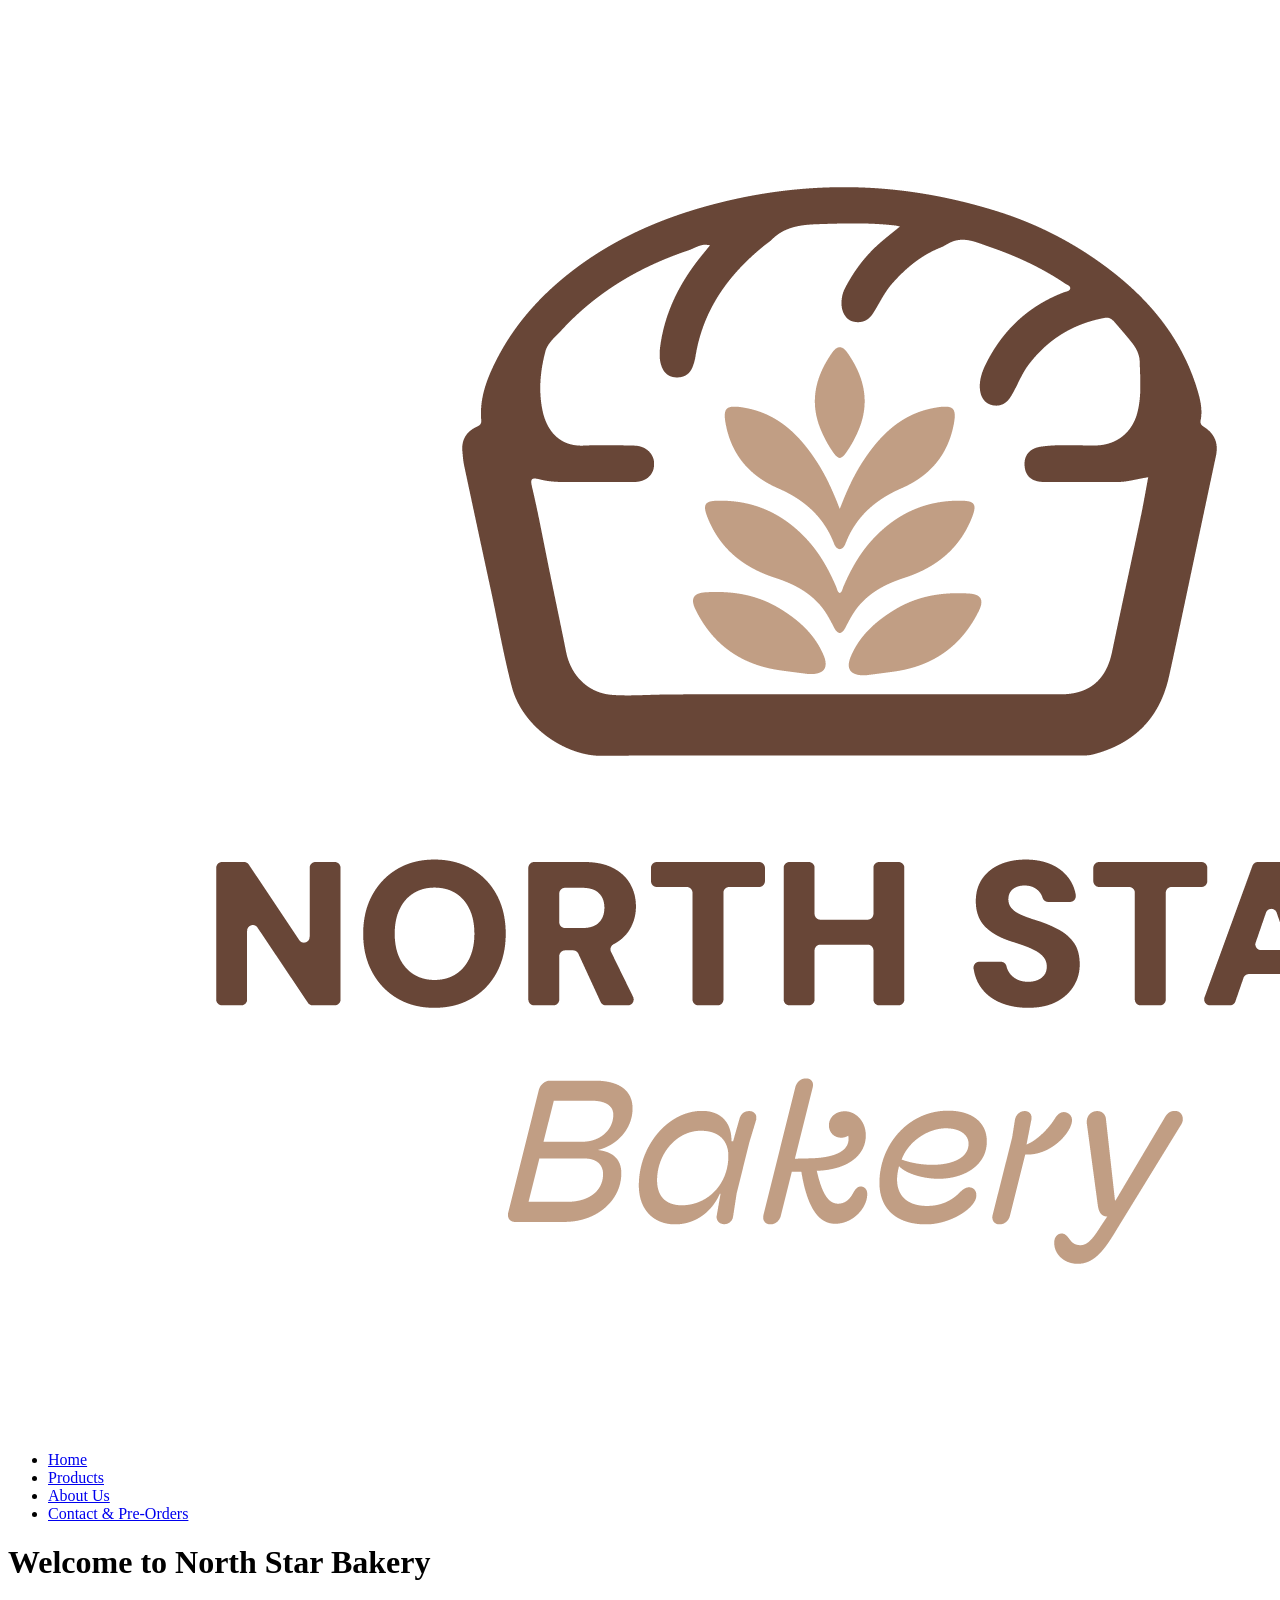
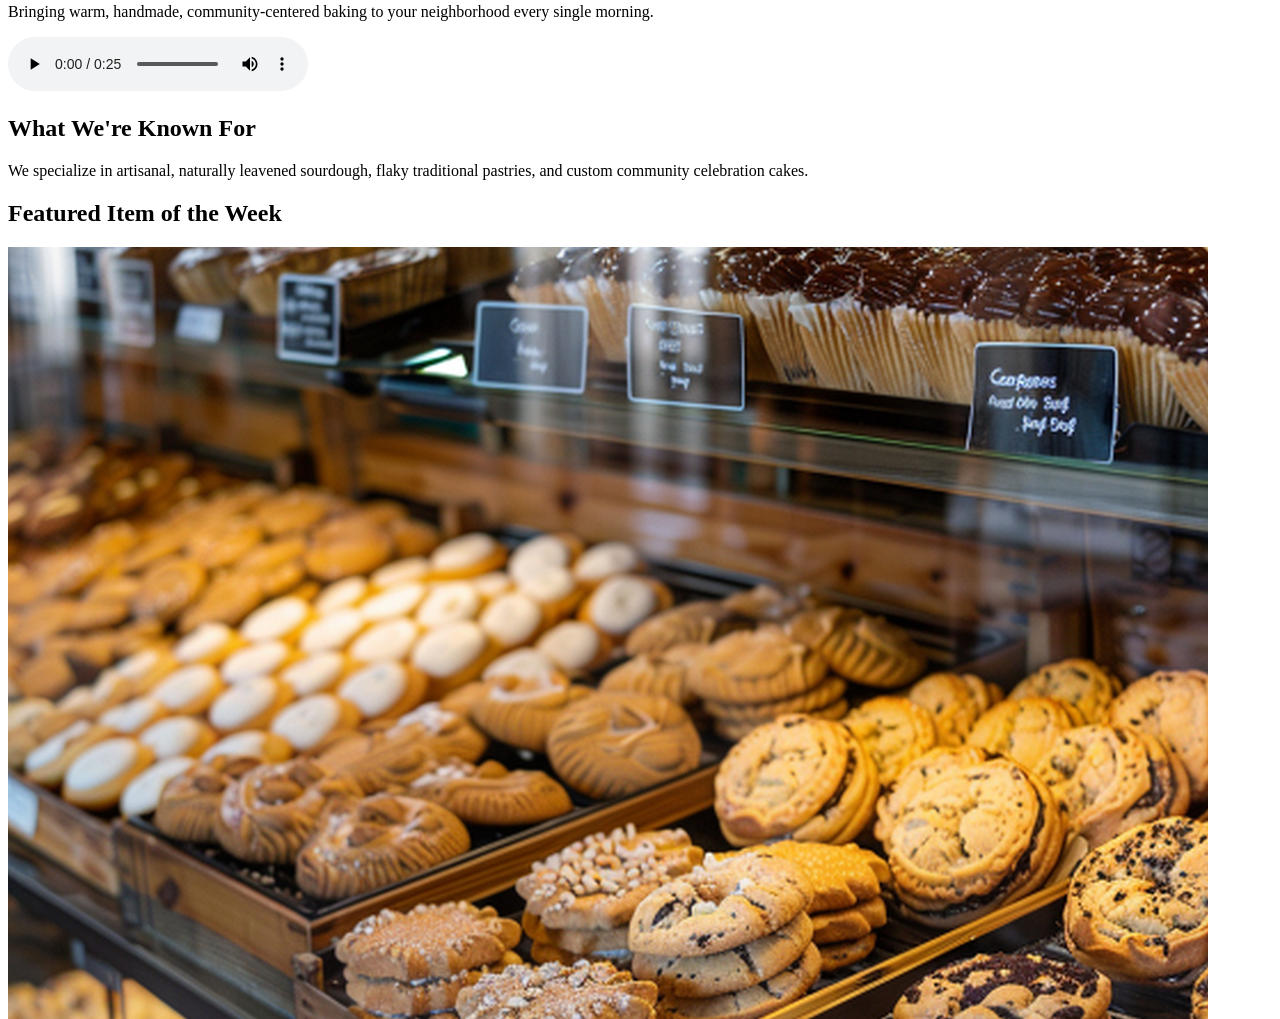
==== index.html @ 90bc3792 "Updated website code" ====
<!DOCTYPE html>
<html lang="en">
<head>
    <meta charset="UTF-8">
    <meta name="viewport" content="width=device-width, initial-scale=1.0">
    <title>Home | North Star Bakery</title>
</head>
<body>

    <header>
        <!-- Notice the added images/ folder path below -->
        <img src="images/bakery-logo_c.png" alt="North Star Bakery logo, a loaf a bread with a wheat ">
        <nav>
            <ul>
                <li><a href="index.html">Home</a></li>
                <li><a href="products.html">Products</a></li>
                <li><a href="about.html">About Us</a></li>
                <li><a href="contact.html">Contact &amp; Pre-Orders</a></li>
            </ul>
        </nav>
    </header>

    <main>
        <h1>Welcome to North Star Bakery</h1>
        <p>Bringing warm, handmade, community-centered baking to your neighborhood every single morning.</p>
        
        <audio controls>
            <source src="images/bakery-welcome_c.mp3" type="audio/mpeg">
            Your browser does not support the audio element. You can download our welcome message transcript on our contact page.
        </audio>

        <h2>What We're Known For</h2>
        <p>We specialize in artisanal, naturally leavened sourdough, flaky traditional pastries, and custom community celebration cakes.</p>

        <h2>Featured Item of the Week</h2>
        <picture>
            <source media="(min-width: 800px)" srcset="images/bakery-feature-large_c.png">
            <img src="images/bakery-feature-small_c.png" alt="A freshly baked batch of morning croissants cooling on a rustic wire rack">
        </picture>

        <h2>Hours &amp; Location</h2>
        <p><strong>Location:</strong> 123 Main Street, Neighborhood Center</p>
        <p><strong>Hours:</strong> Tuesday – Sunday: 6:00 AM – 2:00 PM | Closed Mondays</p>
    </main>

    <footer>
        <p>&copy; 2026 North Star Bakery. All rights reserved.</p>
    </footer>

</body>
</html>
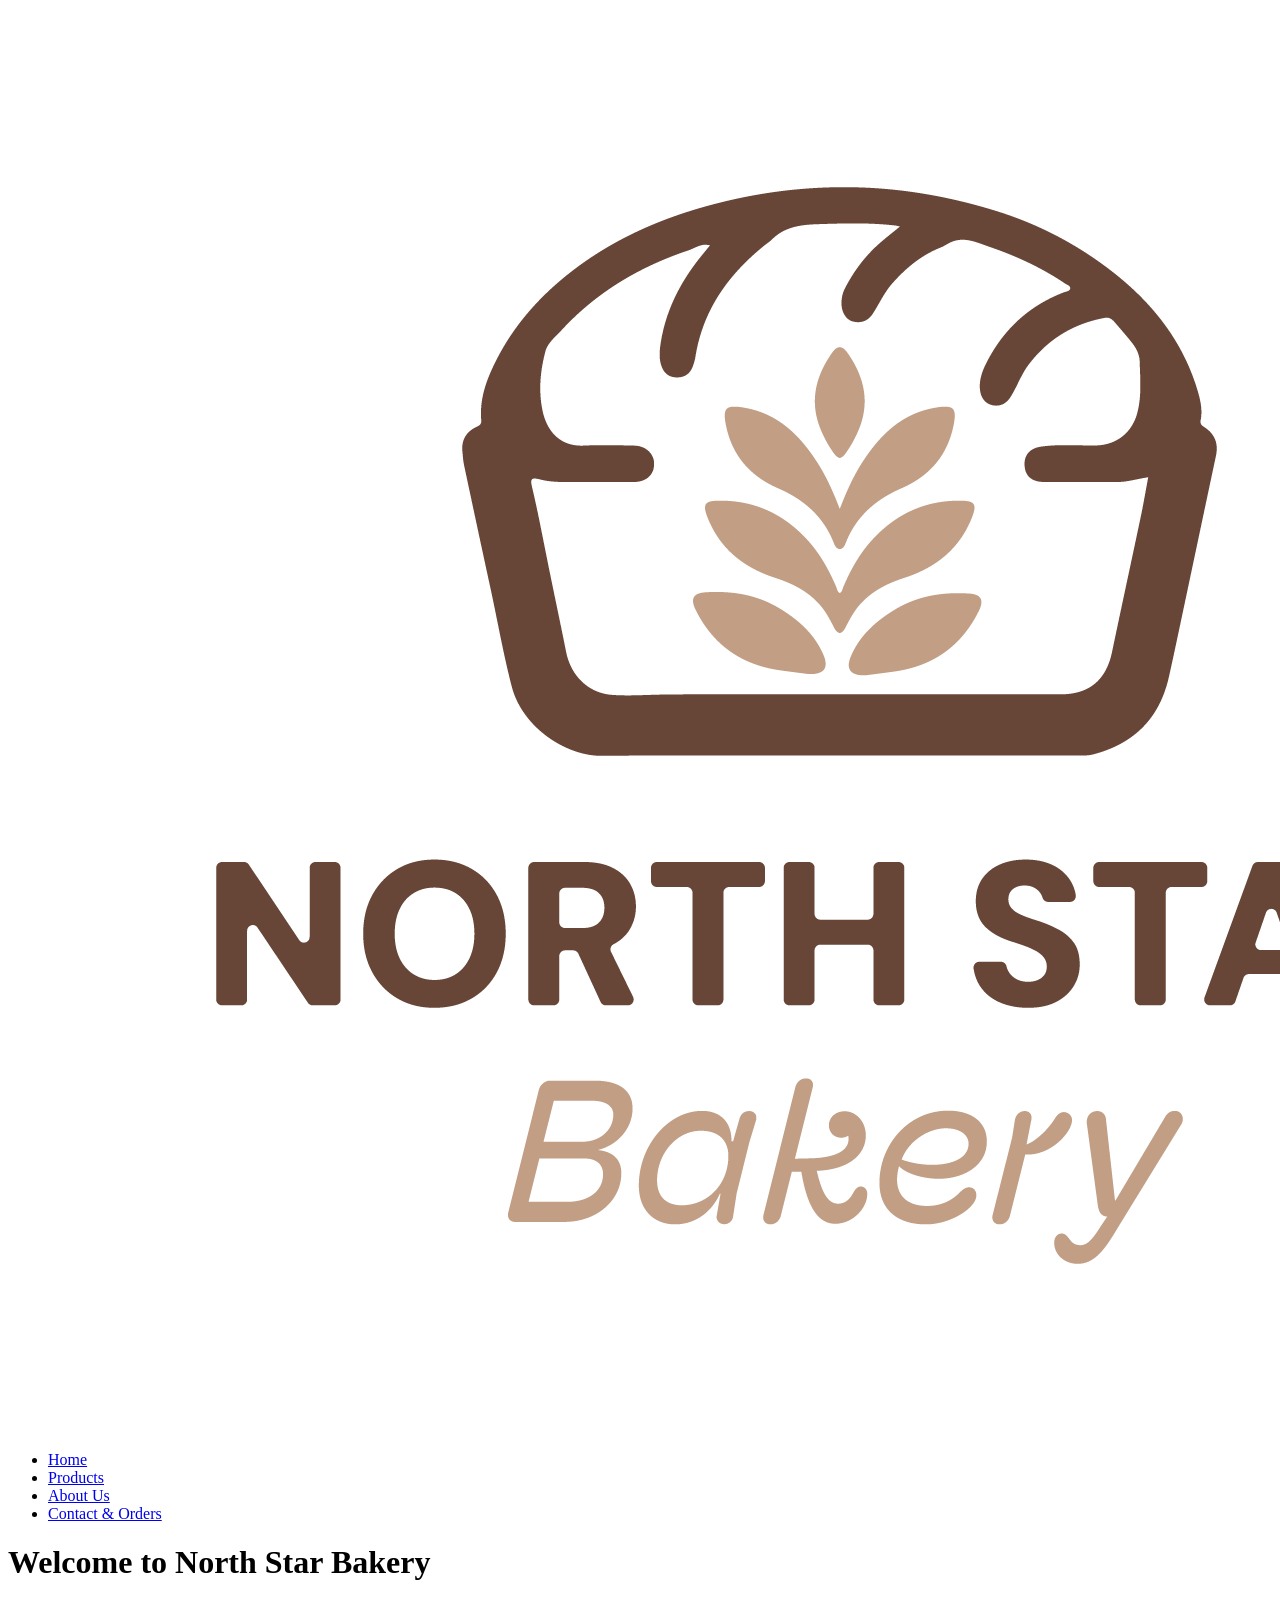
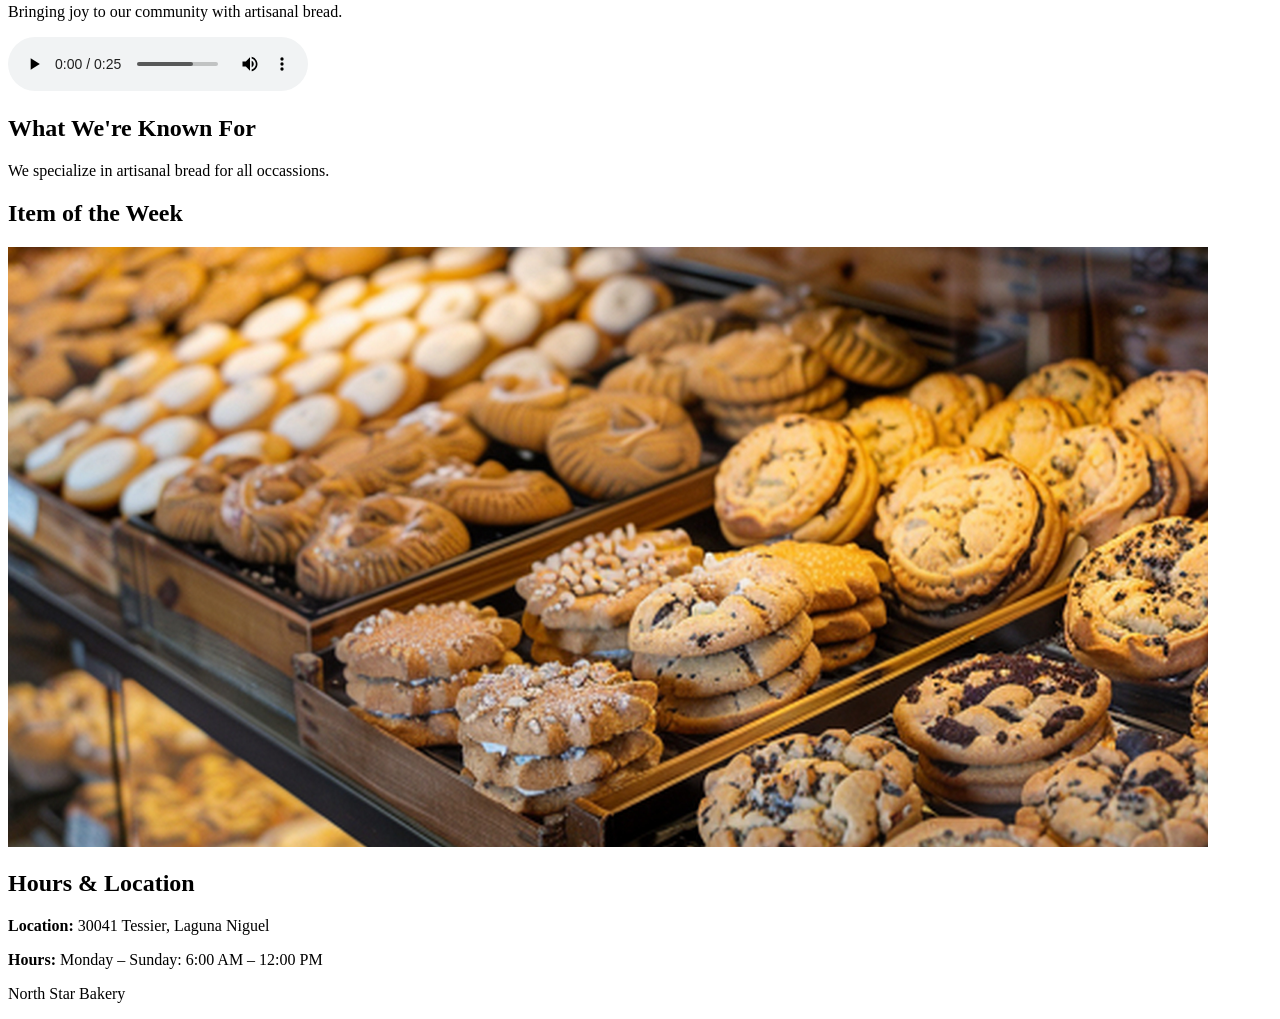
==== commit 057b1d3f: "Updated website code" ====
--- a/index.html
+++ b/index.html
@@ -8,43 +8,42 @@
 <body>
 
     <header>
-        <!-- Notice the added images/ folder path below -->
-        <img src="images/bakery-logo_c.png" alt="North Star Bakery logo, a loaf a bread with a wheat ">
+        <img src="images/bakery-logo_c.png" alt="North Star Bakery logo, loaf of bread with wheat stalk">
         <nav>
             <ul>
                 <li><a href="index.html">Home</a></li>
                 <li><a href="products.html">Products</a></li>
                 <li><a href="about.html">About Us</a></li>
-                <li><a href="contact.html">Contact &amp; Pre-Orders</a></li>
+                <li><a href="contact.html">Contact &amp; Orders</a></li>
             </ul>
         </nav>
     </header>
 
     <main>
         <h1>Welcome to North Star Bakery</h1>
-        <p>Bringing warm, handmade, community-centered baking to your neighborhood every single morning.</p>
+        <p>Bringing joy to our community with artisanal bread.</p>
         
         <audio controls>
             <source src="images/bakery-welcome_c.mp3" type="audio/mpeg">
-            Your browser does not support the audio element. You can download our welcome message transcript on our contact page.
+            Your browser does not support the audio element.
         </audio>
 
         <h2>What We're Known For</h2>
-        <p>We specialize in artisanal, naturally leavened sourdough, flaky traditional pastries, and custom community celebration cakes.</p>
+        <p>We specialize in artisanal bread for all occassions.</p>
 
-        <h2>Featured Item of the Week</h2>
+        <h2>Item of the Week</h2>
         <picture>
             <source media="(min-width: 800px)" srcset="images/bakery-feature-large_c.png">
-            <img src="images/bakery-feature-small_c.png" alt="A freshly baked batch of morning croissants cooling on a rustic wire rack">
+            <img src="images/bakery-feature-small_c.png" alt="Freshly baked artisanal bread displayed n racks">
         </picture>
 
         <h2>Hours &amp; Location</h2>
-        <p><strong>Location:</strong> 123 Main Street, Neighborhood Center</p>
-        <p><strong>Hours:</strong> Tuesday – Sunday: 6:00 AM – 2:00 PM | Closed Mondays</p>
+        <p><strong>Location:</strong> 30041 Tessier, Laguna Niguel</p>
+        <p><strong>Hours:</strong> Monday – Sunday: 6:00 AM – 12:00 PM </p>
     </main>
 
     <footer>
-        <p>&copy; 2026 North Star Bakery. All rights reserved.</p>
+        <p>North Star Bakery</p>
     </footer>
 
 </body>
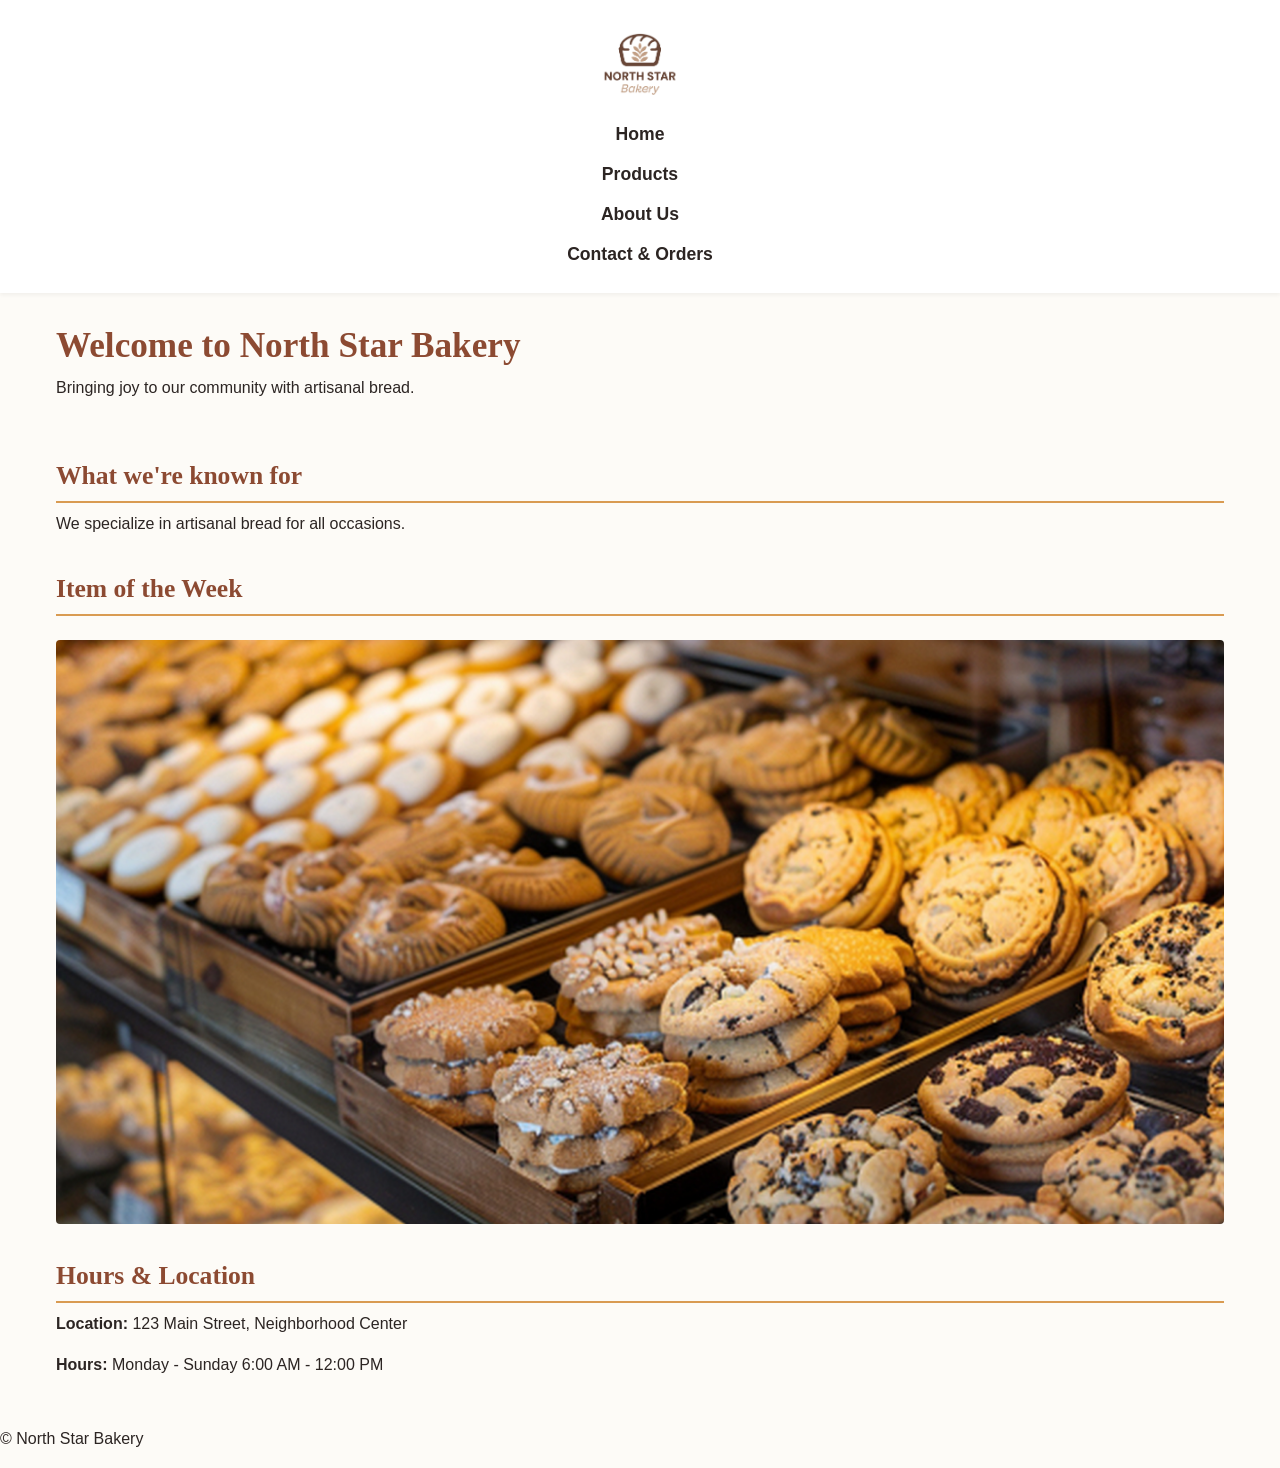
==== commit 92145756: "Updated website code" ====
--- a/index.html
+++ b/index.html
@@ -4,6 +4,7 @@
     <meta charset="UTF-8">
     <meta name="viewport" content="width=device-width, initial-scale=1.0">
     <title>Home | North Star Bakery</title>
+    <link rel="stylesheet" href="styles.css">
 </head>
 <body>
 
@@ -22,28 +23,28 @@
     <main>
         <h1>Welcome to North Star Bakery</h1>
         <p>Bringing joy to our community with artisanal bread.</p>
-        
+
         <audio controls>
             <source src="images/bakery-welcome_c.mp3" type="audio/mpeg">
             Your browser does not support the audio element.
         </audio>
 
-        <h2>What We're Known For</h2>
-        <p>We specialize in artisanal bread for all occassions.</p>
+        <h2>What we're known for</h2>
+        <p>We specialize in artisanal bread for all occasions.</p>
 
         <h2>Item of the Week</h2>
         <picture>
             <source media="(min-width: 800px)" srcset="images/bakery-feature-large_c.png">
-            <img src="images/bakery-feature-small_c.png" alt="Freshly baked artisanal bread displayed n racks">
+            <img src="images/bakery-feature-small_c.png" alt="Freshly baked artisanal bread displayed on racks">
         </picture>
 
         <h2>Hours &amp; Location</h2>
-        <p><strong>Location:</strong> 30041 Tessier, Laguna Niguel</p>
-        <p><strong>Hours:</strong> Monday – Sunday: 6:00 AM – 12:00 PM </p>
+        <p><strong>Location:</strong> 123 Main Street, Neighborhood Center</p>
+        <p><strong>Hours:</strong> Monday - Sunday 6:00 AM - 12:00 PM</p>
     </main>
 
     <footer>
-        <p>North Star Bakery</p>
+        <p>&copy; North Star Bakery</p>
     </footer>
 
 </body>
--- a/styles.css
+++ b/styles.css
@@ -0,0 +1,262 @@
+/* ==========================================================================
+   1. Theme Variables & Base Setup
+   ========================================================================== */
+:root {
+    /* Main colors */
+    --color-primary: #8C4A32;    /* Warm terracotta brown */
+    --color-secondary: #D99B52;  /* Honey gold accent */
+    --color-dark: #2C2523;       /* Dark espresso for easy-to-read text */
+    --color-light: #FDFBF7;      /* Soft cream background */
+    --color-white: #FFFFFF;
+
+    /* Fonts */
+    --font-heading: 'Georgia', serif;
+    --font-body: 'Arial', sans-serif;
+}
+
+/* Quick reset to keep spacing predictable */
+* {
+    box-sizing: border-box;
+    margin: 0;
+    padding: 0;
+}
+
+body {
+    font-family: var(--font-body);
+    font-size: 16px;
+    line-height: 1.6;
+    color: var(--color-dark);
+    background-color: var(--color-light);
+}
+
+/* ==========================================================================
+   2. Text & Reusable Bits
+   ========================================================================== */
+h1, h2, h3 {
+    font-family: var(--font-heading);
+    color: var(--color-primary);
+    margin-bottom: 0.5rem;
+    font-weight: 700;
+}
+
+h1 {
+    font-size: 2.2rem;
+    line-height: 1.2;
+}
+
+h2 {
+    font-size: 1.6rem;
+    margin-top: 2rem;
+    border-bottom: 2px solid var(--color-secondary);
+    padding-bottom: 0.25rem;
+}
+
+p {
+    margin-bottom: 1rem;
+}
+
+img, picture, audio {
+    display: block;
+    max-width: 100%;
+    height: auto;
+    margin: 1.5rem auto;
+    border-radius: 4px;
+}
+
+/* ==========================================================================
+   3. Phone-First Layout (Default)
+   ========================================================================== */
+header {
+    background-color: var(--color-white);
+    padding: 1.5rem 1rem;
+    box-shadow: 0 2px 4px rgba(0, 0, 0, 0.05);
+}
+
+header img {
+    max-height: 80px;
+    margin: 0 auto 1rem auto;
+}
+
+nav ul {
+    list-style: none;
+    display: flex;
+    flex-direction: column; /* Stack menu items on small screens */
+    gap: 0.75rem;
+    text-align: center;
+}
+
+nav a {
+    text-decoration: none;
+    color: var(--color-dark);
+    font-weight: bold;
+    font-size: 1.1rem;
+    padding: 0.5rem;
+    transition: color 0.3s ease;
+}
+
+nav a:hover, nav a:focus {
+    color: var(--color-primary);
+}
+
+main {
+    padding: 2rem 1rem;
+    max-width: 1200px;
+    margin: 0 auto;
+}
+
+/* Content cards */
+figure {
+    margin: 1.5rem 0;
+    background: var(--color-white);
+    padding: 1rem;
+    border-radius: 4px;
+    box-shadow: 0 2px 8px rgba(0, 0, 0, 0.05);
+}
+
+figcaption {
+    font-family: var(--font-heading);
+    font-style: italic;
+    text-align: center;
+    color: var(--color-primary);
+    margin-top: 0.5rem;
+}
+
+/* Form layout */
+form {
+    background-color: var(--color-white);
+    padding: 1.5rem;
+    border-radius: 6px;
+    box-shadow: 0 2px 10px rgba(0, 0, 0, 0.05);
+    margin-top: 1.5rem;
+}
+
+fieldset {
+    border: 1px solid var(--color-secondary);
+    border-radius: 4px;
+    padding: 1rem;
+    margin-bottom: 1.5rem;
+}
+
+legend {
+    font-family: var(--font-heading);
+    font-weight: bold;
+    color: var(--color-primary);
+    padding: 0 0.5rem;
+}
+
+label {
+    display: block;
+    margin-bottom: 0.25rem;
+    font-weight: bold;
+}
+
+input[type="text"],
+input[type="email"],
+input[type="date"],
+select,
+textarea {
+    width: 100%;
+    padding: 0.75rem;
+    border: 1px solid #CCC;
+    border-radius: 4px;
+    font-family: var(--font-body);
+    font-size: 1rem;
+    margin-bottom: 0.5rem;
+}
+
+input:focus, select:focus, textarea:focus {
+    outline: 2px solid var(--color-primary);
+    border-color: transparent;
+}
+
+button[type="submit"] {
+    background-color: var(--color-primary);
+    color: var(--color-white);
+    border: none;
+    padding: 0.75rem 2rem;
+    font-size: 1rem;
+    font-weight: bold;
+    ```html
+<!DOCTYPE html>
+<html lang="en">
+<head>
+    <meta charset="UTF-8">
+    <meta name="viewport" content="width=device-width, initial-scale=1.0">
+    <title>Artisanal Bakery & Cafe</title>
+    <link rel="stylesheet" href="style.css">
+</head>
+<body>
+
+    <header>
+        <img src="[https://via.placeholder.com/150x80?text=Bakery+Logo](https://via.placeholder.com/150x80?text=Bakery+Logo)" alt="Artisanal Bakery Logo">
+        <nav>
+            <ul>
+                <li><a href="#about">Our Story</a></li>
+                <li><a href="#menu">Daily Special</a></li>
+                <li><a href="#order">Place an Order</a></li>
+            </ul>
+        </nav>
+    </header>
+
+    <main>
+        <section id="about">
+            <h1>Handcrafted Sourdough & Pastries</h1>
+            <p>Welcome to our neighborhood bakery, where tradition meets quality ingredients. We bake every loaf fresh daily using long fermentation techniques and organic flour.</p>
+        </section>
+
+        <section id="menu">
+            <h2>Today's Featured Bakes</h2>
+            <figure>
+                <img src="[https://via.placeholder.com/600x400?text=Fresh+Sourdough+Bread](https://via.placeholder.com/600x400?text=Fresh+Sourdough+Bread)" alt="Freshly baked artisanal sourdough bread crust">
+                <figcaption>Classic Country Sourdough — Naturally Leavened</figcaption>
+            </figure>
+            
+            <p>Listen to the crunch of our signature crust:</p>
+            <audio controls>
+                <source src="audio-sample.mp3" type="audio/mpeg">
+                Your browser does not support the audio element.
+            </audio>
+        </section>
+
+        <section id="order">
+            <h2>Pre-Order Fresh Bread</h2>
+            <form action="#" method="post">
+                <fieldset>
+                    <legend>Contact Information</legend>
+                    
+                    <label for="fullname">Full Name</label>
+                    <input type="text" id="fullname" name="fullname" required placeholder="Jane Doe">
+
+                    <label for="email">Email Address</label>
+                    <input type="email" id="email" name="email" required placeholder="jane@example.com">
+                </fieldset>
+
+                <fieldset>
+                    <legend>Order Details</legend>
+
+                    <label for="item">Select Bread</label>
+                    <select id="item" name="item" required>
+                        <option value="">-- Choose an Option --</option>
+                        <option value="sourdough">Country Sourdough</option>
+                        <option value="baguette">French Baguette</option>
+                        <option value="ciabatta">Olive Ciabatta</option>
+                    </select>
+
+                    <label for="pickup-date">Pickup Date</label>
+                    <input type="date" id="pickup-date" name="pickup-date" required>
+
+                    <label for="notes">Special Instructions</label>
+                    <textarea id="notes" name="notes" rows="4" placeholder="Slicing preferences, dietary notes, etc."></textarea>
+                </fieldset>
+
+                <button type="submit">Submit Order</button>
+            </form>
+        </section>
+    </main>
+
+    <footer>
+        <p>&copy; 2026 Artisanal Bakery. All rights reserved.</p>
+    </footer>
+
+</body>
+</html>
